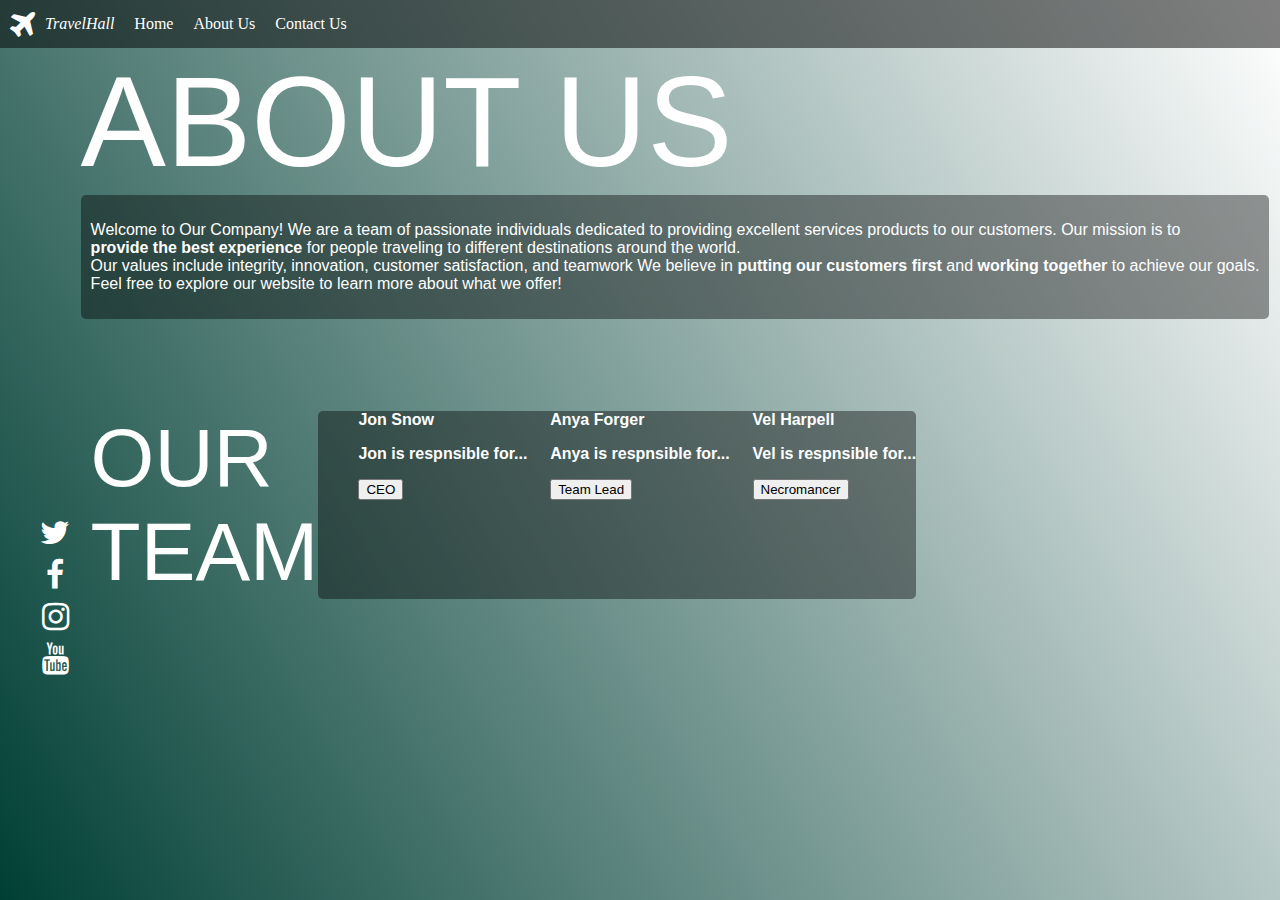
==== contact-us.html @ bbefd8c4 "New stuuf" ====
<!DOCTYPE html>
<html>
    <head>
        <title>Travel Hall</title>
        <link rel="stylesheet" href="https://cdnjs.cloudflare.com/ajax/libs/font-awesome/4.7.0/css/font-awesome.min.css">
        <link rel="stylesheet" href="./travel_recommendation.css">
    </head>
    <body>
        <ul class="nav-bar">
            
            <li class="nav-icon"><a href=#home><span class="fa fa-plane fa-2x"></span></a></li>
            
            <div class="nav-links">
                <li><i class="title">TravelHall</i></li>
                <li><a href='./travel_recommendation.html'>Home</a></li>
                <li><a href='./about-us.html'>About Us</a></li>
                <li><a href='./contact-us.html'>Contact Us</a></li>
            </div>
        </ul>

        <div class="content">
            <ul class="socials">
                <li><i class="fa fa-twitter fa-2x"></i></li>
                <li><i class="fa fa-facebook fa-2x"></i></li>
                <li><i class="fa fa-instagram fa-2x"></i></li>
                <li><i class="fa fa-youtube fa-2x"></i></li>
            </ul>

            <div class="home-page">
                <div class="home-page-title">
                    <p>
                        ABOUT US
                    </p>
                </div>

                <div class="about-page-text">
                    <p>
                        Welcome to Our Company! We are a team of passionate individuals dedicated to providing excellent services products to our customers. Our mission is to <br>
                        <b>provide the best experience</b> for people traveling to different destinations around the world.<br>
                        Our values include integrity, innovation, customer satisfaction, and teamwork We believe in <b>putting our customers first</b> and <b>working together</b> to achieve our goals.<br>
                        Feel free to explore our website to learn more about what we offer!</p>
                    </p>
                </div>

                <div class="our-team">
                    <p>OUR<br>TEAM</p>
                    <ul class="people">
                        <li>
                            <b>Jon Snow<b>
                            <p>Jon is respnsible for...</p>
                            <button type="button" class="people-button" id="ceo">CEO</button> 
                        </li>
                        <li>
                            <b>Anya Forger<b>
                            <p>Anya is respnsible for...</p>
                            <button type="button" class="people-button" id="team-lead">Team Lead</button> 
                        </li>
                        <li>
                            <b>Vel Harpell<b>
                            <p>Vel is respnsible for...</p>
                            <button type="button" class="people-button" id="necro">Necromancer</button> 
                        </li>
                    </ul>
                </div>

                
            </div>
            
            <div class="reccomendation">

            </div>
        </div>
    </body>
</html>
---- travel_recommendation.css ----
body {
    background-image: linear-gradient(60deg,
    rgb(0, 63, 53),
    rgba(0, 0, 0, 0)), url('https://www.tripsavvy.com/thmb/2AGo509kDat7XpEKPCAw2pQhRzk=/1500x0/filters:no_upscale():max_bytes(150000):strip_icc()/cityscape-of-melbourne-city-of-australia-during-the-sunset--873409300-8db98cef20b44200abfb339188d801f7.jpg');
    background-repeat: no-repeat;
    background-attachment: fixed;
    background-size: cover;
    margin: 0;
    padding: 0;
    position: relative
}


ul.nav-bar {
    list-style-type: none;
    margin: 0;
    padding: 5px;
    overflow: hidden;
    background-color: rgba(0,0,0,0.5);
    display: block;
}

li {
    display: inline-block;
    text-decoration: none;
    margin: auto; 
}

.nav-links>li {
    float: left;
    display: block;
    padding: 10px;
    margin: auto;
}

.nav-icon {
    float: left;
    display: block;
    padding-top: 5px;
    padding-left: 5px;
    margin: auto;
}

a {
    color: white;
    text-decoration: none;
}

i {
    color: white;
    text-decoration: none;
}

.search-bar {
    float: right;
    background-color: white;
    border: none;
    color: rgb(0, 63, 53);
    text-align: center;
    margin: auto;
    padding: 4px;
    border-radius: 32px;
    font-family: Arial, sans-serif;
}

.fa .fa-search {
    color: rgb(0, 63, 53);
}

#search {
    background-color: none;
    border: none;
    text-align: left;
    display: inline-block;
    width: 200px;
    margin: 2px;
}

#search-button, #clear-button {
    background-color:  rgb(0, 63, 53);
    border: none;
    color: white;
    padding: 10px 20px;
    text-align: center;
    display: inline-block;
    cursor: pointer;
    margin-left: 5px;
    margin-right: 5px;
    border-radius: 8px;
    font-family: Arial, sans-serif;
}

.content {
    display: flex;
    flex-wrap: nowrap;
    flex-direction: row;
    justify-content: space-between;
    align-items: flex-end;
}

ul.socials {
    list-style-type: none;
    display: flex;
    order: 0;
    flex-wrap: nowrap;
    flex-direction: column;
    justify-content: center;
    align-items: flex-start;
}

ul.socials>li {
    display: block;
    padding-top: 10px;
}

.home-page {
    display: flex;
    flex-direction: column;
    flex-wrap: nowrap;
    align-items: flex-start;
    justify-content: space-evenly;
}

.home-page-title{
    display: block;
    order: 0;
}

.home-page-title>p {
    color: white;
    font-size: 128px;
    margin: 0px;
    font-family: Impact, Haettenschweiler, 'Arial Narrow Bold', sans-serif;
}

.home-page-text{
    display: block;
    order: 1;
}

.home-page-text>p{
    color: white;
    font-size: 16px;
    font-family: Arial, sans-serif;
}

#book-now {
    background-color:  rgb(1, 83, 70);
    border: none;
    color: white;
    padding: 10px 20px;
    text-align: center;
    display: inline-block;
    cursor: pointer;
    margin-left: 5px;
    margin-right: 5px;
    border-radius: 6px;
    opacity: 0.8;
    font-size: 16px;
    top:800px;
    order: 2;
    font-family: Arial, sans-serif;
}

.reccomendation {
    display: flex;
    flex-wrap: nowrap;
    flex-direction: column;
    order: 2;
}

.about-page-text{
    display: block;
    order: 0;
    background-color: rgba(0, 0, 0, 0.4);
    border-radius: 5px;
    padding: 10px;
}

.about-page-text>p{
    color: white;
    font-size: 16px;
    font-family: Arial, sans-serif;
}

.our-team{
    display: flex;
    flex-direction: row;
    justify-content: space-between;
    order: 1;
    color: white;
    font-size: 82px;
    margin: 0px;
    font-family: Impact, Haettenschweiler, 'Arial Narrow Bold', sans-serif;
    padding: 10px;
}

.people{
    background-color: rgba(0, 0, 0, 0.4);
    border-radius: 5px;
}

.people li{
    color: white;
    font-size: 16px;
    font-family: Arial, sans-serif;
}
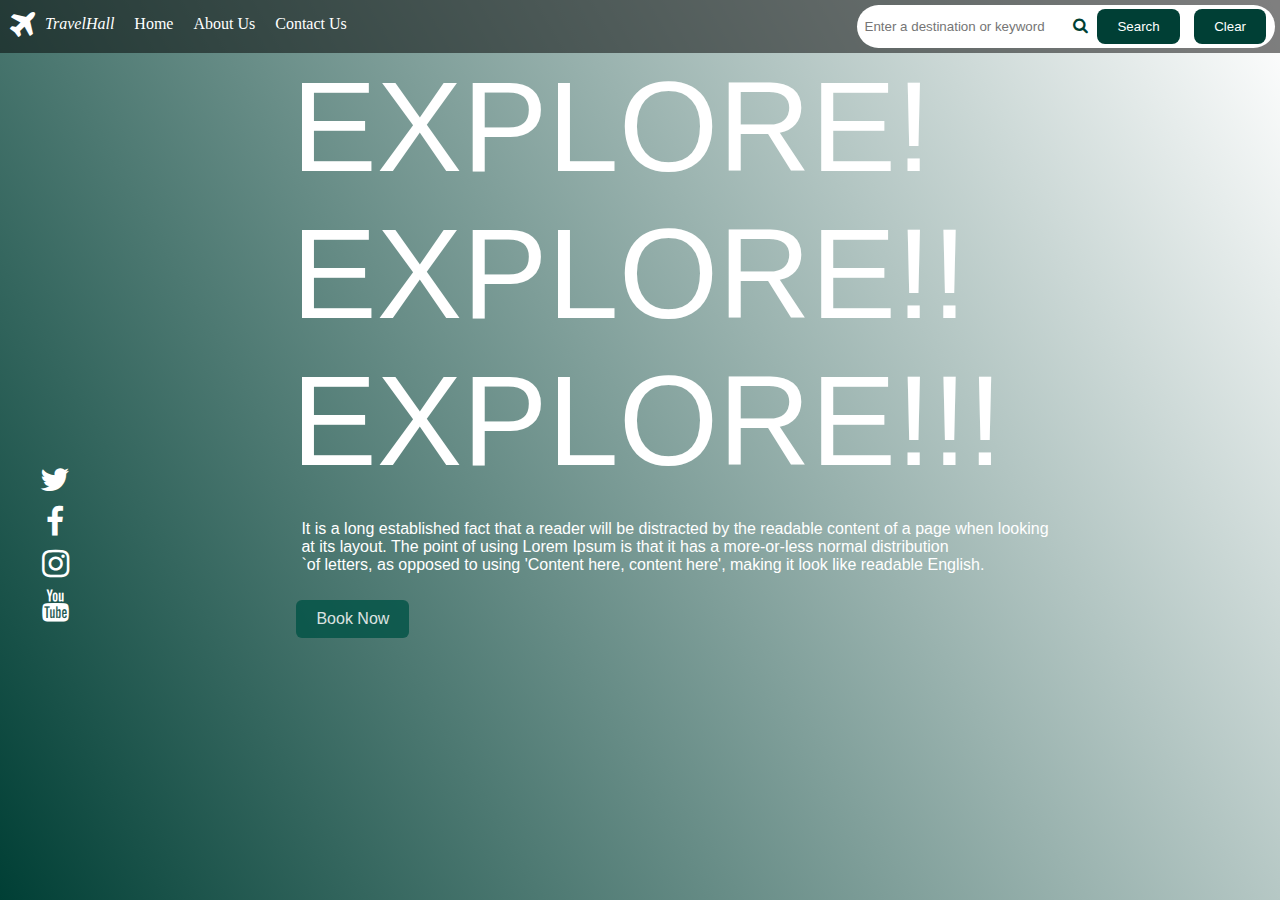
==== commit 2b4d81f1: "New stuff" ====
--- a/contact-us.html
+++ b/contact-us.html
@@ -16,6 +16,13 @@
                 <li><a href='./about-us.html'>About Us</a></li>
                 <li><a href='./contact-us.html'>Contact Us</a></li>
             </div>
+
+            <div class="search-bar">
+                <li><input type="text" id="search" placeholder="Enter a destination or keyword"></li>
+                <li><span class="fa fa-search"></span></li>
+                <li><button type="button" id="search-button">Search</button></li>
+                <li><button type="button" id="clear-button">Clear</button></li>
+            </div>
         </ul>
 
         <div class="content">
@@ -29,41 +36,20 @@
             <div class="home-page">
                 <div class="home-page-title">
                     <p>
-                        ABOUT US
+                        EXPLORE!<br>
+                        EXPLORE!!<br>
+                        EXPLORE!!!
                     </p>
                 </div>
 
-                <div class="about-page-text">
-                    <p>
-                        Welcome to Our Company! We are a team of passionate individuals dedicated to providing excellent services products to our customers. Our mission is to <br>
-                        <b>provide the best experience</b> for people traveling to different destinations around the world.<br>
-                        Our values include integrity, innovation, customer satisfaction, and teamwork We believe in <b>putting our customers first</b> and <b>working together</b> to achieve our goals.<br>
-                        Feel free to explore our website to learn more about what we offer!</p>
-                    </p>
+                <div class="home-page-text">
+                    <p>It is a long established fact that a reader will be distracted by the readable content of a page when looking
+                        <br> at its layout. The point of using Lorem Ipsum is that it has a more-or-less normal distribution 
+                        <br> `of letters, as opposed to using 'Content here, content here', making it look like readable English.
+                    </p>    
                 </div>
 
-                <div class="our-team">
-                    <p>OUR<br>TEAM</p>
-                    <ul class="people">
-                        <li>
-                            <b>Jon Snow<b>
-                            <p>Jon is respnsible for...</p>
-                            <button type="button" class="people-button" id="ceo">CEO</button> 
-                        </li>
-                        <li>
-                            <b>Anya Forger<b>
-                            <p>Anya is respnsible for...</p>
-                            <button type="button" class="people-button" id="team-lead">Team Lead</button> 
-                        </li>
-                        <li>
-                            <b>Vel Harpell<b>
-                            <p>Vel is respnsible for...</p>
-                            <button type="button" class="people-button" id="necro">Necromancer</button> 
-                        </li>
-                    </ul>
-                </div>
-
-                
+                <button type="button" id="book-now">Book Now</button> 
             </div>
             
             <div class="reccomendation">
--- a/travel_recommendation.css
+++ b/travel_recommendation.css
@@ -142,6 +142,7 @@
     color: white;
     font-size: 16px;
     font-family: Arial, sans-serif;
+    padding: 10px;
 }
 
 #book-now {
@@ -198,6 +199,10 @@
 .people{
     background-color: rgba(0, 0, 0, 0.4);
     border-radius: 5px;
+    display: flex;
+    flex-direction: row;
+    justify-content: space-around;
+    flex-wrap: nowrap;
 }
 
 .people li{
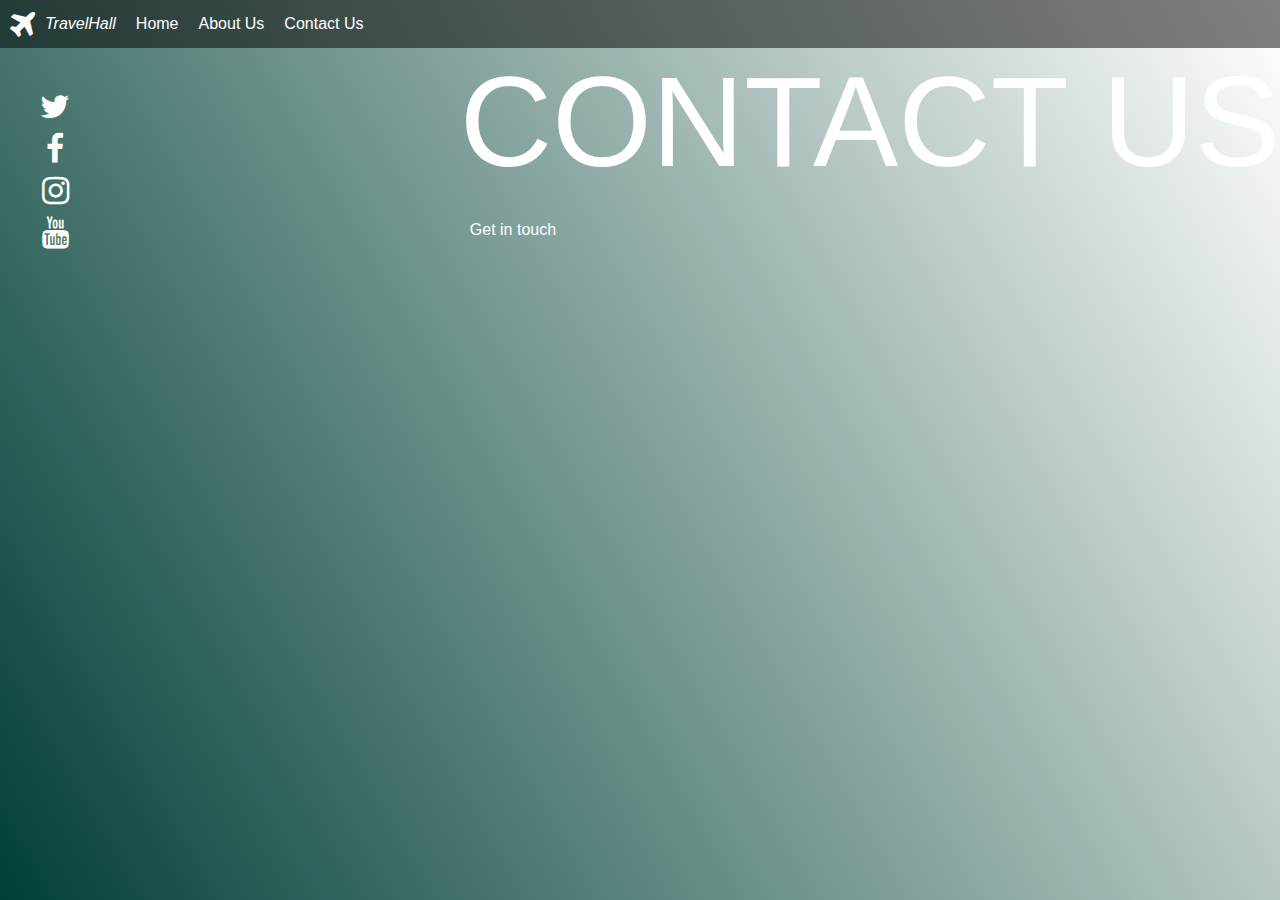
==== commit 9afa6449: "new stuff" ====
--- a/contact-us.html
+++ b/contact-us.html
@@ -16,13 +16,6 @@
                 <li><a href='./about-us.html'>About Us</a></li>
                 <li><a href='./contact-us.html'>Contact Us</a></li>
             </div>
-
-            <div class="search-bar">
-                <li><input type="text" id="search" placeholder="Enter a destination or keyword"></li>
-                <li><span class="fa fa-search"></span></li>
-                <li><button type="button" id="search-button">Search</button></li>
-                <li><button type="button" id="clear-button">Clear</button></li>
-            </div>
         </ul>
 
         <div class="content">
@@ -35,25 +28,12 @@
 
             <div class="home-page">
                 <div class="home-page-title">
-                    <p>
-                        EXPLORE!<br>
-                        EXPLORE!!<br>
-                        EXPLORE!!!
-                    </p>
+                    <p>CONTACT US</p>
                 </div>
 
                 <div class="home-page-text">
-                    <p>It is a long established fact that a reader will be distracted by the readable content of a page when looking
-                        <br> at its layout. The point of using Lorem Ipsum is that it has a more-or-less normal distribution 
-                        <br> `of letters, as opposed to using 'Content here, content here', making it look like readable English.
-                    </p>    
+                    <p>Get in touch</p>
                 </div>
-
-                <button type="button" id="book-now">Book Now</button> 
-            </div>
-            
-            <div class="reccomendation">
-
             </div>
         </div>
     </body>
--- a/travel_recommendation.css
+++ b/travel_recommendation.css
@@ -7,7 +7,8 @@
     background-size: cover;
     margin: 0;
     padding: 0;
-    position: relative
+    position: relative;
+    font-family: Arial, sans-serif;
 }
 
 
@@ -60,7 +61,6 @@
     margin: auto;
     padding: 4px;
     border-radius: 32px;
-    font-family: Arial, sans-serif;
 }
 
 .fa .fa-search {
@@ -87,7 +87,6 @@
     margin-left: 5px;
     margin-right: 5px;
     border-radius: 8px;
-    font-family: Arial, sans-serif;
 }
 
 .content {
@@ -141,7 +140,6 @@
 .home-page-text>p{
     color: white;
     font-size: 16px;
-    font-family: Arial, sans-serif;
     padding: 10px;
 }
 
@@ -160,7 +158,6 @@
     font-size: 16px;
     top:800px;
     order: 2;
-    font-family: Arial, sans-serif;
 }
 
 .reccomendation {
@@ -181,32 +178,57 @@
 .about-page-text>p{
     color: white;
     font-size: 16px;
-    font-family: Arial, sans-serif;
 }
 
 .our-team{
     display: flex;
     flex-direction: row;
-    justify-content: space-between;
+    justify-content: flex-start;
     order: 1;
     color: white;
     font-size: 82px;
     margin: 0px;
     font-family: Impact, Haettenschweiler, 'Arial Narrow Bold', sans-serif;
     padding: 10px;
+    width: 100%
 }
 
 .people{
+    display: flex;
+    flex-direction: row;
+    justify-content: space-evenly;
+    flex-wrap: nowrap;
+    width: 100%;
+}
+
+.person{
     background-color: rgba(0, 0, 0, 0.4);
     border-radius: 5px;
-    display: flex;
-    flex-direction: row;
+    padding: 25px;
+    display: flex;
+    flex-direction: column;
+    font-family: Arial, sans-serif;
     justify-content: space-around;
-    flex-wrap: nowrap;
-}
-
-.people li{
-    color: white;
-    font-size: 16px;
-    font-family: Arial, sans-serif;
-}
+}
+
+.person b{
+    color: white;
+    font-size: 16px;
+}
+
+.person p{
+    color: rgb(128, 128, 128);
+    font-size: 11px;
+}
+
+.people-button{
+    width: 100%;
+    border-radius: 5px;
+    border: 2px solid white;
+    border-color: white;
+    background-color: darkblue;
+    color: white;
+    padding: 5px;
+    cursor: pointer;
+}
+
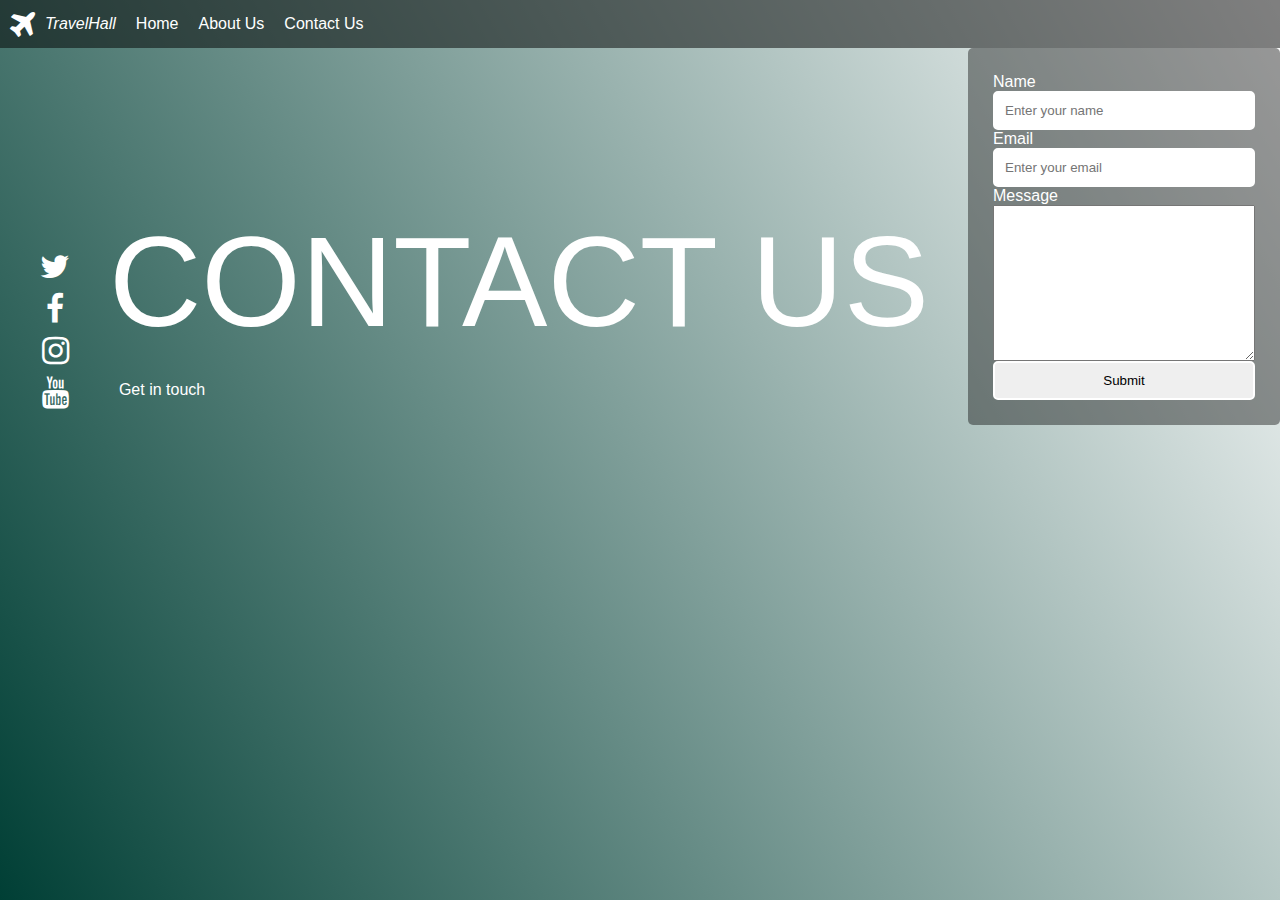
==== commit de302ae8: "New stuff" ====
--- a/contact-us.html
+++ b/contact-us.html
@@ -35,6 +35,16 @@
                     <p>Get in touch</p>
                 </div>
             </div>
+
+            <form class="contact-form">
+                <label for="name">Name</label>
+                <input type="text" placeholder="Enter your name" id="name" name="name">
+                <label for="email">Email</label>
+                <input type="text" placeholder="Enter your email" id="email" name="email">
+                <label for="message">Message</label>
+                <textarea name="message" placeholder="Enter your message" rows="10" cols="30"> </textarea>
+                <input type="submit">
+            </form>
         </div>
     </body>
 </html>
--- a/travel_recommendation.css
+++ b/travel_recommendation.css
@@ -156,7 +156,6 @@
     border-radius: 6px;
     opacity: 0.8;
     font-size: 16px;
-    top:800px;
     order: 2;
 }
 
@@ -232,3 +231,34 @@
     cursor: pointer;
 }
 
+.contact-form{
+    display: flex;
+    border-radius: 5px;
+    padding: 25px;
+    flex-direction: column;
+    flex-wrap: nowrap;
+    background-color: rgba(0, 0, 0, 0.4);
+    color: white;
+}
+
+.contact-form>input{
+    background-color: none;
+    border-radius: 5px;
+    border: 2px solid white;
+    padding: 10px
+}
+
+.contact-form>input[attribute=submit]{
+    background-color:  rgb(1, 83, 70);
+    border: none;
+    color: white;
+    padding: 10px 20px;
+    text-align: center;
+    display: inline-block;
+    cursor: pointer;
+    margin-left: 5px;
+    margin-right: 5px;
+    border-radius: 6px;
+    opacity: 0.8;
+    font-size: 16px;
+}
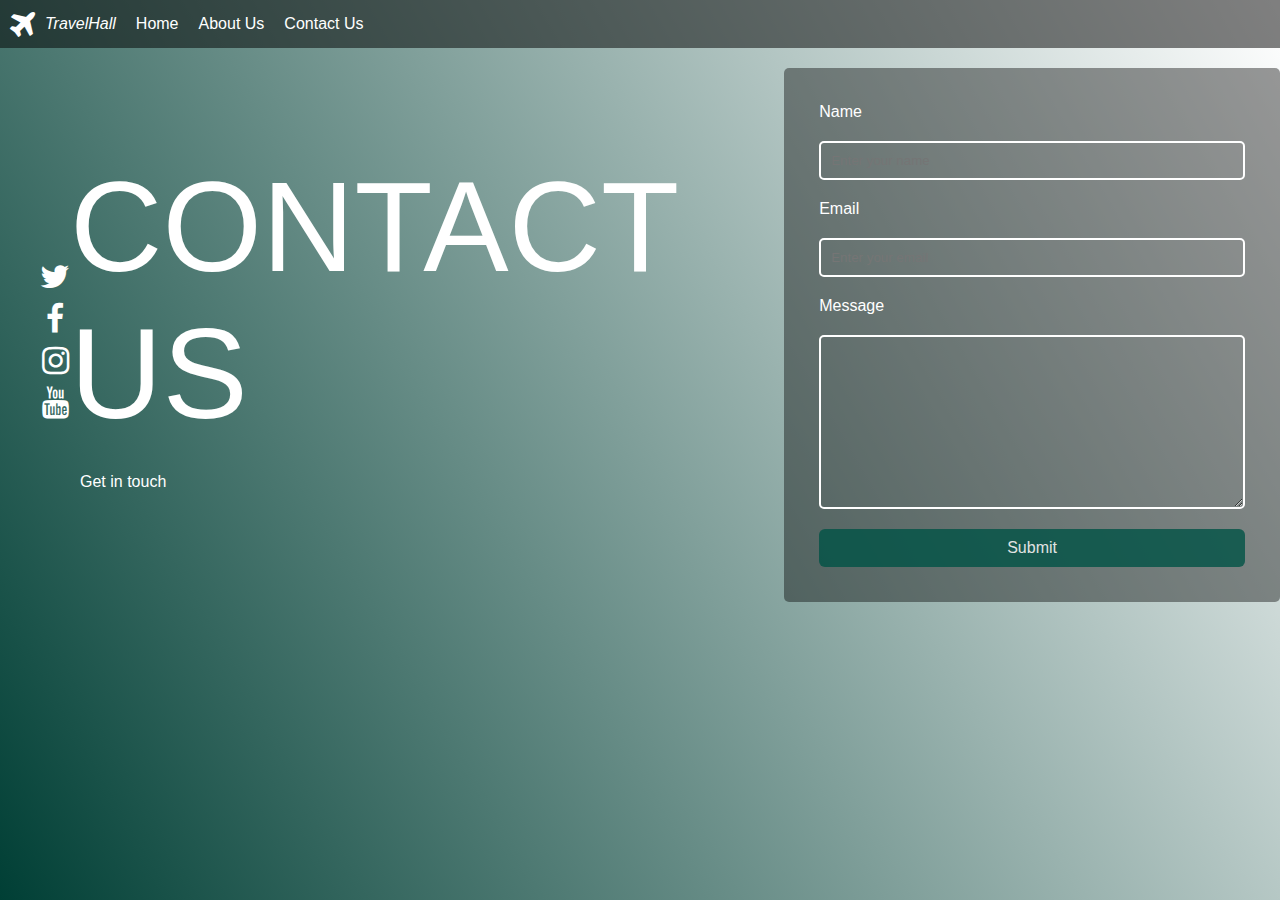
==== commit 5bc31fe5: "New stuff" ====
--- a/contact-us.html
+++ b/contact-us.html
@@ -43,7 +43,7 @@
                 <input type="text" placeholder="Enter your email" id="email" name="email">
                 <label for="message">Message</label>
                 <textarea name="message" placeholder="Enter your message" rows="10" cols="30"> </textarea>
-                <input type="submit">
+                <input type="submit" class='submit'>
             </form>
         </div>
     </body>
--- a/travel_recommendation.css
+++ b/travel_recommendation.css
@@ -94,7 +94,8 @@
     flex-wrap: nowrap;
     flex-direction: row;
     justify-content: space-between;
-    align-items: flex-end;
+    align-items: center;
+    padding-top: 20px;
 }
 
 ul.socials {
@@ -239,16 +240,32 @@
     flex-wrap: nowrap;
     background-color: rgba(0, 0, 0, 0.4);
     color: white;
+    width: 40%;
+    align-self: flex-end;
+}
+
+.contact-form>label{
+    padding: 10px;
+}
+
+.contact-form>textarea{
+    background-color: rgba(0, 0, 0, 0);
+    color: white;
+    border-radius: 5px;
+    border: 2px solid white;
+    padding: 10px;
+    margin: 10px;
 }
 
 .contact-form>input{
-    background-color: none;
+    background-color: rgba(0, 0, 0, 0);
     border-radius: 5px;
     border: 2px solid white;
-    padding: 10px
-}
-
-.contact-form>input[attribute=submit]{
+    padding: 10px;
+    margin: 10px;
+}
+
+.contact-form>input[type=submit]{
     background-color:  rgb(1, 83, 70);
     border: none;
     color: white;
@@ -261,4 +278,5 @@
     border-radius: 6px;
     opacity: 0.8;
     font-size: 16px;
-}
+    margin: 10px;
+}
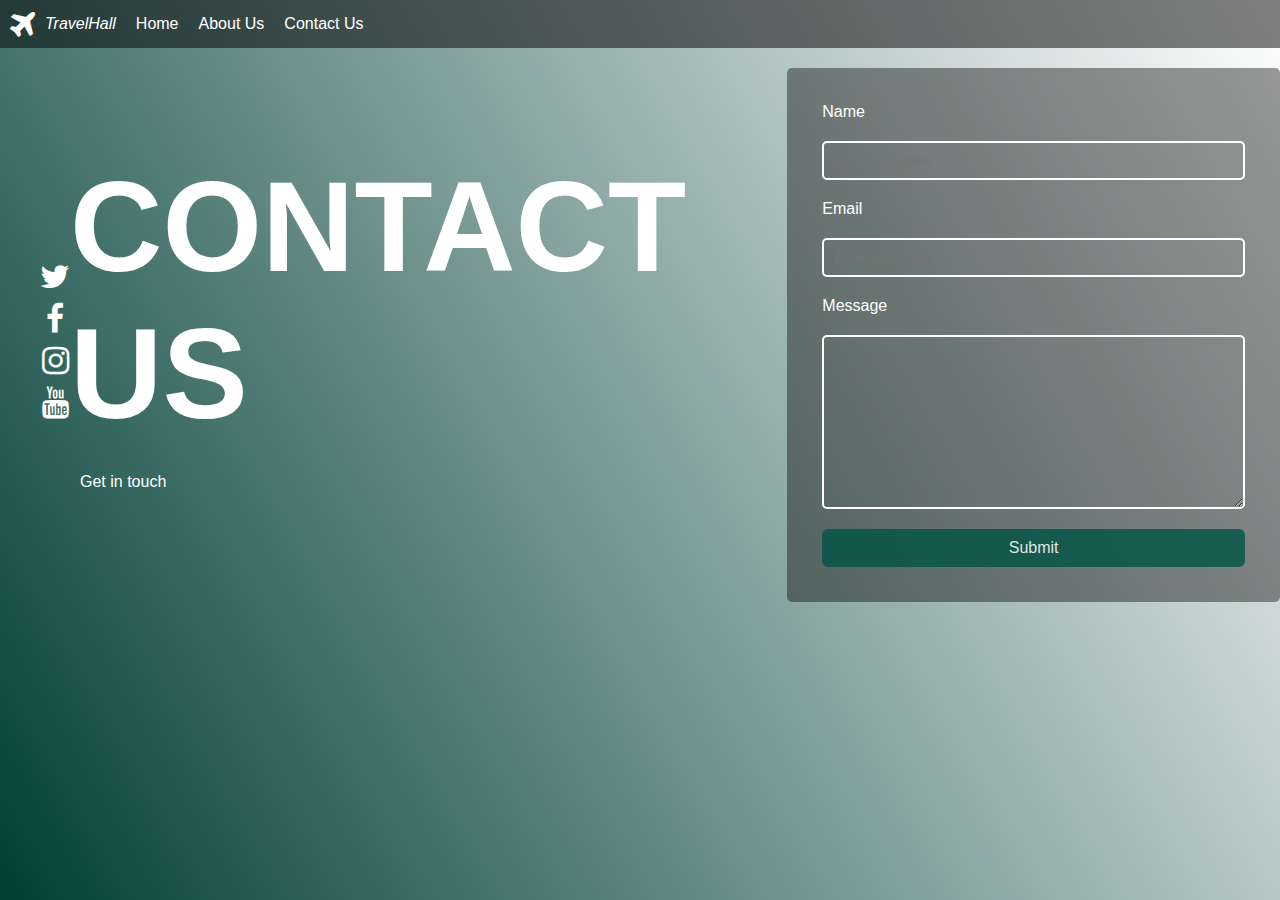
==== commit 10dc4139: "New stuff" ====
--- a/contact-us.html
+++ b/contact-us.html
@@ -28,7 +28,7 @@
 
             <div class="home-page">
                 <div class="home-page-title">
-                    <p>CONTACT US</p>
+                    <h1>CONTACT US</h1>
                 </div>
 
                 <div class="home-page-text">
@@ -46,5 +46,6 @@
                 <input type="submit" class='submit'>
             </form>
         </div>
+        <script src="./travel_recommendation.js"></script>
     </body>
 </html>
--- a/travel_recommendation.css
+++ b/travel_recommendation.css
@@ -126,7 +126,7 @@
     order: 0;
 }
 
-.home-page-title>p {
+h1{
     color: white;
     font-size: 128px;
     margin: 0px;
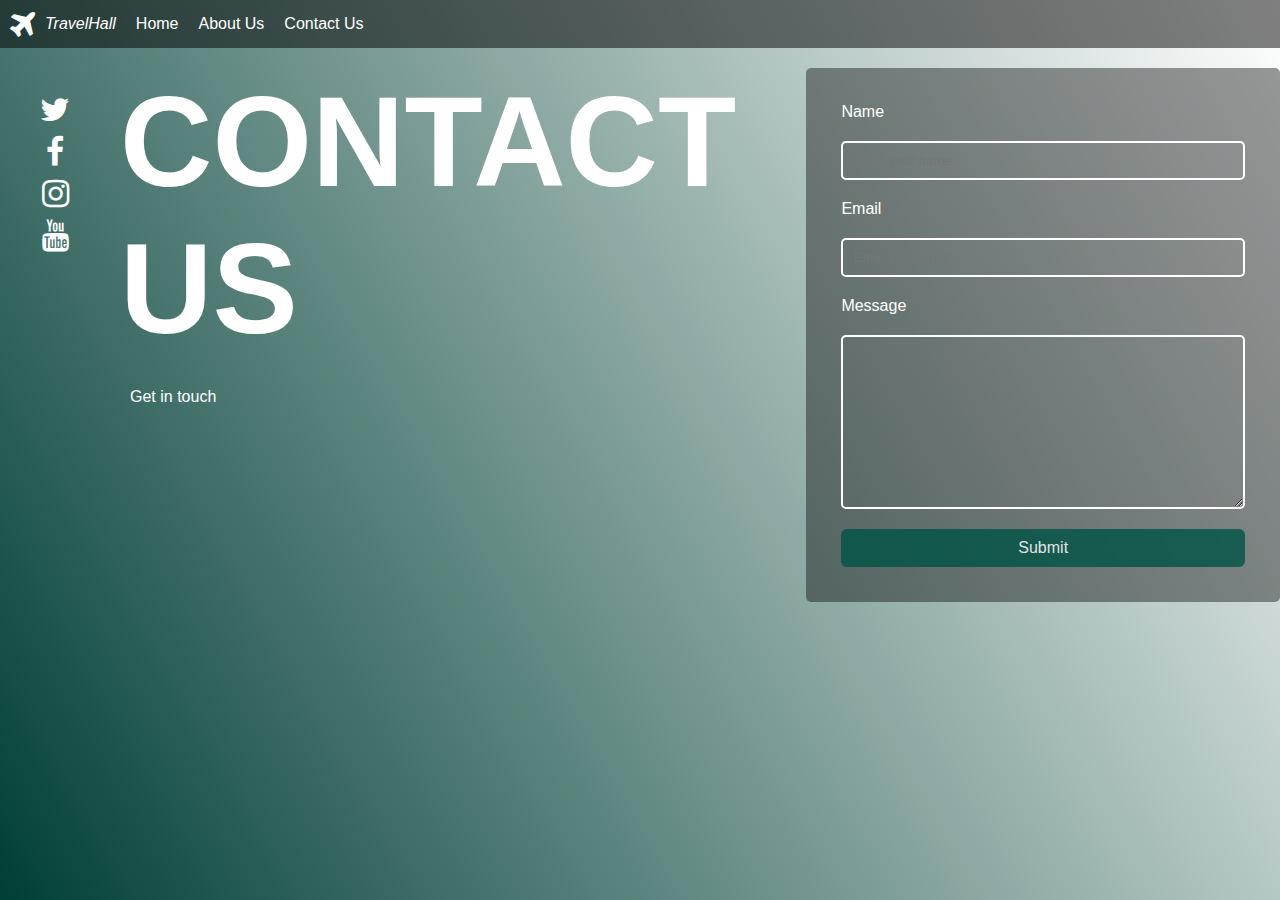
==== commit 183a3a14: "Final2" ====
--- a/contact-us.html
+++ b/contact-us.html
@@ -12,7 +12,7 @@
             
             <div class="nav-links">
                 <li><i class="title">TravelHall</i></li>
-                <li><a href='./travel_recommendation.html'>Home</a></li>
+                <li><a href='./index.html'>Home</a></li>
                 <li><a href='./about-us.html'>About Us</a></li>
                 <li><a href='./contact-us.html'>Contact Us</a></li>
             </div>
--- a/travel_recommendation.css
+++ b/travel_recommendation.css
@@ -73,6 +73,9 @@
     text-align: left;
     display: inline-block;
     width: 200px;
+    height: 30px;
+    padding-left: 5px;
+    font-size: 12px;
     margin: 2px;
 }
 
@@ -93,7 +96,7 @@
     display: flex;
     flex-wrap: nowrap;
     flex-direction: row;
-    justify-content: space-between;
+    justify-content: start;
     align-items: center;
     padding-top: 20px;
 }
@@ -104,8 +107,15 @@
     order: 0;
     flex-wrap: nowrap;
     flex-direction: column;
-    justify-content: center;
-    align-items: flex-start;
+    align-items: center;
+    align-self: flex-start;
+}
+
+.line {
+    border-left:1px solid white;
+    height:300px;
+    margin-top:30px;
+    margin-bottom:30px;
 }
 
 ul.socials>li {
@@ -119,11 +129,14 @@
     flex-wrap: nowrap;
     align-items: flex-start;
     justify-content: space-evenly;
+    align-self: flex-start;
+    padding-left: 50px;
 }
 
 .home-page-title{
     display: block;
     order: 0;
+    align-self: flex-start;
 }
 
 h1{
@@ -136,6 +149,7 @@
 .home-page-text{
     display: block;
     order: 1;
+    width: auto;
 }
 
 .home-page-text>p{
@@ -280,3 +294,60 @@
     font-size: 16px;
     margin: 10px;
 }
+
+.reccomendation{
+    order: 2;
+    display: flex;
+    flex-direction: column;
+    flex-wrap: nowrap;
+    align-items: flex-end;
+}
+
+.reccomendation-item{
+    width: 33%;
+    background-color: white;
+    border-radius: 10px;
+    margin: 20px;
+    width: 80%;
+    
+}
+
+.reccomendation-item img{
+    width: 100%;
+    border-top-left-radius: 10px;
+    border-top-right-radius: 10px;
+}
+
+.reccomendation-item h2{
+    color: black;
+    font-size: 16px;
+    padding: 10px;
+}
+
+.reccomendation-item p {
+    color: black;
+    font-size: 16px;
+    padding: 10px;
+}
+
+.reccomendation button {
+    background-color:  rgb(1, 83, 70);
+    border: none;
+    color: white;
+    padding: 10px;
+    text-align: center;
+    display: inline-block;
+    cursor: pointer;
+    margin: 5px;
+    border-radius: 6px;
+    opacity: 0.8;
+    font-size: 16px;
+}
+
+.placeholder{
+    width:80%;
+    background-color: rgb(1, 83, 70);
+    border-radius: 20px;
+    font-size: 16px;
+    color: white;
+}
